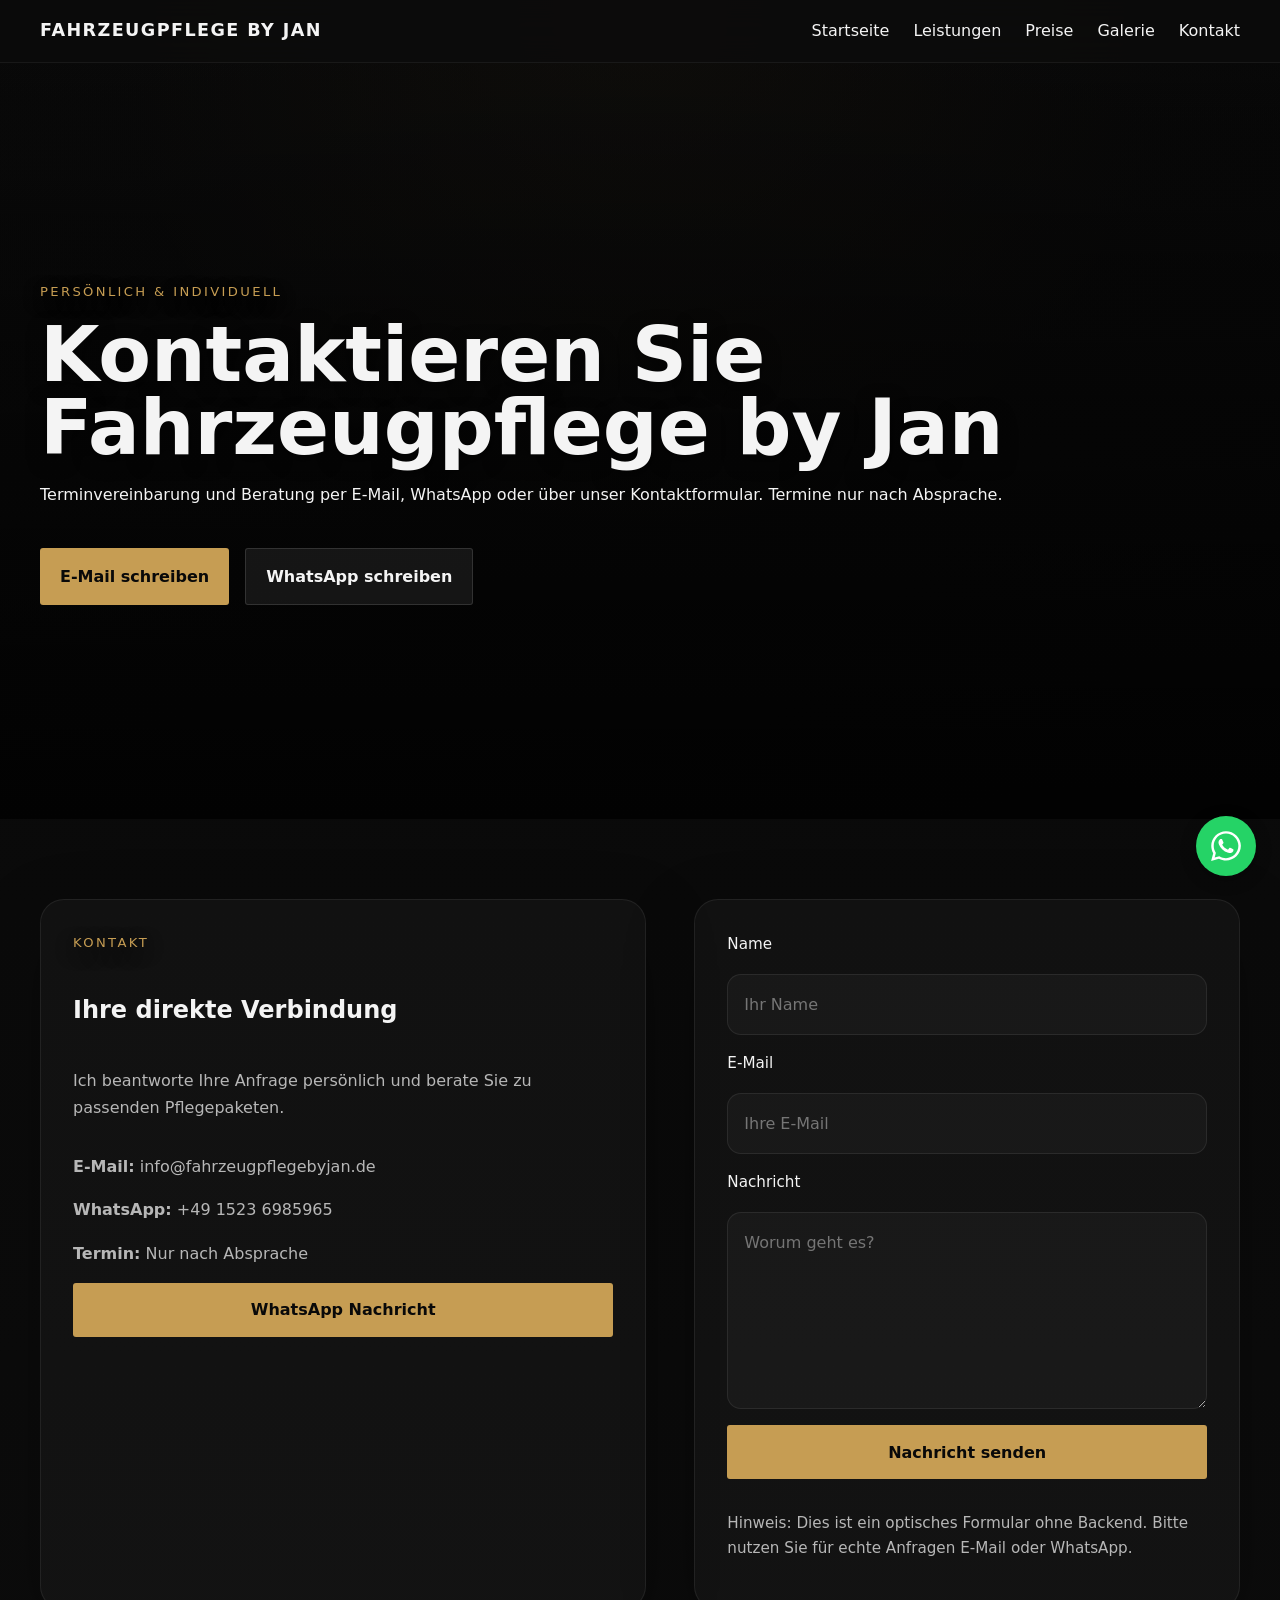
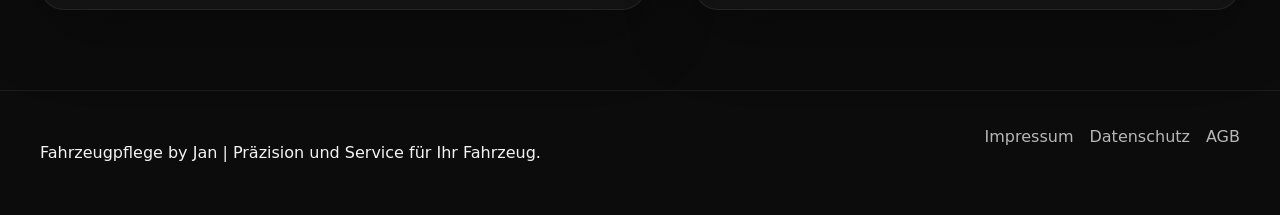
==== kontakt.html @ fa3098f1 "Add files via upload" ====
<!DOCTYPE html>
<html lang="de">
<head>
  <meta charset="UTF-8">
  <meta name="viewport" content="width=device-width, initial-scale=1.0">
  <title>Kontakt | Fahrzeugpflege by Jan</title>
  <meta name="description" content="Kontaktseite von Fahrzeugpflege by Jan. Anfragen per E-Mail, WhatsApp oder Kontaktformular.">
  <link rel="stylesheet" href="style.css">
</head>
<body>
  <header class="site-header">
    <div class="container header-inner">
      <a href="index.html" class="brand">Fahrzeugpflege by Jan</a>
      <button class="nav-toggle" aria-label="Navigation öffnen" aria-expanded="false">
        <span></span><span></span><span></span>
      </button>
      <nav class="site-nav">
        <a href="index.html">Startseite</a>
        <a href="leistungen.html">Leistungen</a>
        <a href="preise.html">Preise</a>
        <a href="galerie.html">Galerie</a>
        <a href="kontakt.html" class="active">Kontakt</a>
      </nav>
    </div>
  </header>

  <main>
    <section class="page-hero page-hero--dark">
      <div class="container hero-content">
        <span class="eyebrow">Persönlich &amp; individuell</span>
        <h1>Kontaktieren Sie Fahrzeugpflege by Jan</h1>
        <p>Terminvereinbarung und Beratung per E-Mail, WhatsApp oder über unser Kontaktformular. Termine nur nach Absprache.</p>
        <div class="hero-buttons">
          <a href="mailto:info@fahrzeugpflegebyjan.de" class="btn btn-primary">E-Mail schreiben</a>
          <a href="https://wa.me/4915236985965" class="btn btn-secondary" target="_blank" rel="noreferrer">WhatsApp schreiben</a>
        </div>
      </div>
    </section>

    <section class="section">
      <div class="container split-grid">
        <div class="contact-card animate-on-scroll">
          <span class="eyebrow">Kontakt</span>
          <h2>Ihre direkte Verbindung</h2>
          <p>Ich beantworte Ihre Anfrage persönlich und berate Sie zu passenden Pflegepaketen.</p>
          <div class="contact-details">
            <p><strong>E-Mail:</strong> info@fahrzeugpflegebyjan.de</p>
            <p><strong>WhatsApp:</strong> +49 1523 6985965</p>
            <p><strong>Termin:</strong> Nur nach Absprache</p>
          </div>
          <a href="https://wa.me/4915236985965" class="btn btn-primary" target="_blank" rel="noreferrer">WhatsApp Nachricht</a>
        </div>

        <div class="contact-form animate-on-scroll">
          <form id="contactForm">
            <label for="name">Name</label>
            <input type="text" id="name" name="name" placeholder="Ihr Name" required>

            <label for="email">E-Mail</label>
            <input type="email" id="email" name="email" placeholder="Ihre E-Mail" required>

            <label for="message">Nachricht</label>
            <textarea id="message" name="message" rows="6" placeholder="Worum geht es?" required></textarea>

            <button type="submit" class="btn btn-primary">Nachricht senden</button>
            <p class="form-note">Hinweis: Dies ist ein optisches Formular ohne Backend. Bitte nutzen Sie für echte Anfragen E-Mail oder WhatsApp.</p>
          </form>
        </div>
      </div>
    </section>
  </main>
<a href="https://wa.me/4915236985965" target="_blank" rel="noreferrer" class="floating-whatsapp-pure" aria-label="WhatsApp Chat starten">
  <svg viewBox="0 0 448 512" xmlns="http://www.w3.org/2000/svg">
    <path d="M380.9 97.1C339 55.1 283.2 32 223.9 32c-122.4 0-222 99.6-222 222 0 39.1 10.2 77.3 29.6 111L0 480l117.7-30.9c32.4 17.7 68.9 27 106.1 27h.1c122.3 0 224.1-99.6 224.1-222 0-59.3-25.2-115-67.1-157zm-157 341.6c-33.2 0-65.7-8.9-94-25.7l-6.7-4-69.8 18.3L72 359.2l-4.4-7c-18.5-29.4-28.2-63.3-28.2-98.2 0-101.7 82.8-184.5 184.6-184.5 49.3 0 95.6 19.2 130.4 54.1 34.8 34.9 56.2 81.2 56.1 130.5 0 101.8-84.9 184.6-186.6 184.6zm101.2-138.2c-5.5-2.8-32.8-16.2-37.9-18-5.1-1.9-8.8-2.8-12.5 2.8-3.7 5.6-14.3 18-17.6 21.8-3.2 3.7-6.5 4.2-12 1.4-32.6-16.3-54-29.1-75.5-66-5.7-9.8 5.7-9.1 16.3-30.3 1.8-3.7.9-6.9-.5-9.7-1.4-2.8-12.5-30.1-17.1-41.2-4.5-10.8-9.1-9.3-12.5-9.5-3.2-.2-6.9-.2-10.6-.2-3.7 0-9.7 1.4-14.8 6.9-5.1 5.6-19.4 19-19.4 46.3 0 27.3 19.9 53.7 22.6 57.4 2.8 3.7 39.1 59.7 94.8 83.8 35.2 15.2 49 16.5 66.6 13.9 10.7-1.6 32.8-13.4 37.4-26.4 4.6-13 4.6-24.1 3.2-26.4-1.3-2.5-5-3.9-10.5-6.6z"/>
  </svg>
</a>
  <footer class="site-footer">
    <div class="container footer-inner">
      <p>Fahrzeugpflege by Jan | Präzision und Service für Ihr Fahrzeug.</p>
      <nav class="footer-nav">
        <a href="impressum.html">Impressum</a>
        <a href="datenschutz.html">Datenschutz</a>
        <a href="agb.html">AGB</a>
      </nav>
    </div>
  </footer>

  <script src="script.js"></script>
</body>
</html>
---- style.css ----
﻿:root {
  --bg: #090909;
  --surface: #121212;
  --surface-alt: #1f1f1f;
  --text: #f4f4f4;
  --muted: #b7b7b7;
  --accent: #c69d53;
  --accent-alt: #e0b569;
  --border: rgba(255,255,255,0.08);
  --shadow: 0 24px 70px rgba(0,0,0,0.25);
  --radius: 24px;
}

* {
  box-sizing: border-box;
}

html {
  scroll-behavior: smooth;
}

body {
  margin: 0;
  font-family: Inter, system-ui, -apple-system, BlinkMacSystemFont, "Segoe UI", sans-serif;
  background: radial-gradient(circle at top, rgba(198,157,83,.08), transparent 28%), linear-gradient(180deg, #080808 0%, #0c0c0c 100%);
  color: var(--text);
  line-height: 1.7;
  text-align: left;
}

img {
  max-width: 100%;
  display: block;
}

a {
  color: inherit;
  text-decoration: none;
}

button,
input,
textarea {
  font: inherit;
}

button {
  border: none;
  background: none;
}

.container {
  width: min(1200px, calc(100% - 2rem));
  margin: 0 auto;
  
}
/* ==========================================================================
   SITE HEADER & NAVIGATION (Optimiert & Bereinigt)
   ========================================================================== */
.site-header {
  position: sticky;
  top: 0;
  z-index: 50;
  backdrop-filter: blur(16px);
  background: rgba(12, 12, 12, 0.90);
  border-bottom: 1px solid rgba(255,255,255,0.06);
}

.header-inner {
  position: relative;
  display: flex;
  align-items: center;
  justify-content: space-between;
  gap: 1rem;
  padding: 1rem 0;
}

.brand {
  font-size: 1.1rem;
  font-weight: 800;
  letter-spacing: 0.08em;
  text-transform: uppercase;
  text-align: left;
  display: inline-block;
  white-space: nowrap;
  color: var(--text);
}

.site-nav {
  display: flex;
  align-items: center;
  gap: 1.5rem;
}

.site-nav a {
  color: var(--text);
  transition: color .22s ease;
}

.site-nav a:hover,
.site-nav a.active {
  color: var(--text);
}

.site-nav.open {
  max-height: 420px;
}

.nav-toggle {
  display: none;
  width: 2rem;
  height: 1.5rem;
  flex-direction: column;
  justify-content: space-between;
  cursor: pointer;
  z-index: 110;
}

.nav-toggle span {
  display: block;
  width: 100%;
  height: 3px;
  border-radius: 999px;
  background: var(--text);
  transition: transform 0.3s ease, opacity 0.2s ease, background-color 0.3s ease;
}

.nav-toggle.open span:nth-child(1) {
  transform: translateY(6px) rotate(45deg);
  background: var(--accent);
}

.nav-toggle.open span:nth-child(2) {
  opacity: 0;
}

.nav-toggle.open span:nth-child(3) {
  transform: translateY(-6px) rotate(-45deg);
  background: var(--accent);
}

.header-actions {
  display: flex;
  align-items: center;
  gap: 1rem;
}

.nav-cta {
  display: inline-flex;
  align-items: center;
  justify-content: center;
  padding: 0.4rem 0.75rem;
  font-size: 0.85rem;
  border-radius: 8px;
  background: #090909;
  color: var(--accent);
  border: 2px solid var(--accent);
  font-weight: 700;
  text-transform: none;
}

.nav-cta:hover {
  background: rgba(255,255,255,0.03);
}

.page-hero {
  min-height: 84vh;
  display: flex;
  align-items: center;
  justify-content: flex-start;
  position: relative;
  overflow: hidden;
}

.page-hero::before {
  content: "";
  position: absolute;
  inset: 0;
  background: linear-gradient(180deg, rgba(0,0,0,.15), rgba(0,0,0,.8));
  z-index: 1;
}

.page-hero--dark {
  background: linear-gradient(135deg, rgba(12,12,12,0.5) 0%, rgba(8,8,8,0.70) 100%),
              url('images/logo.jpeg') center/cover no-repeat;
  background-attachment: fixed;
}

.hero-content {
  position: relative;
  z-index: 2;
}

.page-hero h1,
.hero-copy,
.eyebrow {
  color: var(--text);
  text-shadow: 0 6px 18px rgba(0,0,0,0.6);
}

/* Ensure headings and paragraphs are left-aligned site-wide */
h1, h2, h3, h4, h5, h6, p {
  text-align: left;
}

.eyebrow {
  display: inline-block;
  color: var(--accent);
  text-transform: uppercase;
  letter-spacing: 0.18em;
  font-size: 0.82rem;
  margin-bottom: 1rem;
}

.page-hero h1,
.section-header h2 {
  font-size: clamp(3.5rem, 6vw, 6.5rem);
  margin: 0;
  line-height: 0.95;
}

.section-header p,
.card p,
.feature-card p,
.price-card p,
.contact-card p,
.legal-content p {
  color: var(--muted);
}

.hero-copy {
  margin-top: 1.5rem;
  font-size: 1.05rem;
  max-width: 520px;
}

.text-highlight {
  color: var(--accent);
}

.hero-buttons {
  display: flex;
  flex-wrap: wrap;
  gap: 1rem;
  margin-top: 2.5rem;
}

@media (max-width: 860px) {
  .nav-toggle {
    display: flex;
  }

  .site-nav {
    position: absolute;
    top: 100%;
    left: 0;
    right: 0;
    display: flex;
    flex-direction: column;
    align-items: flex-start;
    gap: 0;
    padding: 1rem 1.5rem 2rem;
    background: rgba(12, 12, 12, 0.98);
    border-bottom: 1px solid var(--border);
    box-shadow: 0 20px 40px rgba(0,0,0,0.5);
    opacity: 0;
    visibility: hidden;
    transform: translateY(-10px);
    transition: opacity 0.3s ease, transform 0.3s ease, visibility 0.3s ease;
  }

  .site-nav.open {
    opacity: 1;
    visibility: visible;
    transform: translateY(0);
  }

  .site-nav a {
    color: var(--text);
    width: 100%;
    padding: 1rem 0;
    border-bottom: 1px solid rgba(255, 255, 255, 0.04);
    font-size: 1.1rem;
  }

  .site-nav a::after {
    display: none;
  }

  .site-nav a:last-child {
    border-bottom: none;
  }

  .page-hero h1,
  .section-header h2 {
    font-size: clamp(2.8rem, 9vw, 4.5rem);
  }

  .hero-content {
    position: relative;
    z-index: 1;
    max-width: 700px;
    padding: 5rem 0;
  }

  .nav-cta {
    display: none;
  }
}




.btn {
  display: inline-flex;
  align-items: center;
  justify-content: center;
  padding: 0.85rem 1.25rem;
  border-radius: 3px;
  font-weight: 600;
  transition: transform .25s ease, background .25s ease, color .25s ease;
  text-align: center;
}

.btn:hover {
  transform: translateY(-2px);
}

.btn-primary {
  background: var(--accent);
  color: #090909;
}

.btn-secondary {
  background: rgba(255,255,255,0.07);
  color: var(--text);
  border: 1px solid rgba(255,255,255,0.12);
}

.btn-ghost {
  background: transparent;
  color: var(--accent);
  border: 2px solid var(--accent);
}

.btn-whatsapp {
  background-color: #25D366;
  color: #ffffff !important; /* Erzwingt weißen Text */
  font-weight: 700;
  padding: 1rem 2rem;
  font-size: 1.05rem;
  border: none;
  box-shadow: 0 4px 14px rgba(37, 211, 102, 0.3);
transition: background-color 0.25s ease, transform 0.25s ease;
}
.btn-whatsapp:hover {
  background-color: #20ba5a; /* Etwas dunkleres Grün beim Drüberfahren */
  transform: translateY(-2px);
}


/* Minimalistisches schwebendes WhatsApp Logo */
.floating-whatsapp-pure {
  position: fixed;
  right: 1.5rem;
  bottom: 1.5rem;
  z-index: 200;
  display: flex;
  align-items: center;
  justify-content: center;
  width: 60px;
  height: 60px;
  background-color: #25D366; /* WhatsApp Grün */
  border-radius: 50%;
  box-shadow: 0 4px 16px rgba(0, 0, 0, 0.3);
  transition: transform 0.25s ease, background-color 0.25s ease, box-shadow 0.25s ease;
}

/* Weißes Logo-Icon im Inneren */
.floating-whatsapp-pure svg {
  width: 34px;
  height: 34px;
  fill: #ffffff; /* Macht das SVG-Logo weiß */
}

/* Interaktion beim Drüberfahren (Hover) */
.floating-whatsapp-pure:hover {
  background-color: #20ba5a; /* Etwas dunkleres Grün */
  transform: scale(1.08) translateY(-3px); /* Leichtes Vergrößern und Anheben */
  box-shadow: 0 8px 24px rgba(37, 211, 102, 0.4); /* Intensiverer, grüner Schatten */
}

/* Responsive Anpassung für kleinere Smartphones */
@media (max-width: 480px) {
  .floating-whatsapp-pure {
    right: 1rem;
    bottom: 1rem;
    width: 52px;
    height: 52px;
  }
  .floating-whatsapp-pure svg {
    width: 28px;
    height: 28px;
  }
}



.section {
  padding: 5rem 0;
}

.section--dark {
  background: rgb(10, 10, 10);
}

.section--light {
  background: rgba(78, 78, 78, 0.285);
}

.section-header {
  max-width: 700px;
  margin-bottom: 2.5rem;
}

.section-header h2 {
  font-size: clamp(2.1rem, 2.5vw, 3rem);
  margin-top: 0.5rem;
}

.grid {
  display: grid;
  gap: 2rem;
}

.grid-2 {
  grid-template-columns: repeat(auto-fit, minmax(280px, 1fr));
}

.grid-3 {
  grid-template-columns: repeat(auto-fit, minmax(320px, 1fr));
}

.card,
.feature-card,
.price-card,
.contact-card,
.contact-form {
  background: rgba(255,255,255,0.03);
  border: 1px solid rgba(255,255,255,0.07);
  box-shadow: var(--shadow);
  border-radius: var(--radius);
  padding: 2rem;
  display: flex;
  flex-direction: column;
  height: 100%;
}

.card h3,
.feature-card h3,
.price-card h3 {
  margin-top: 0;
}

.card ul,
.price-card ul {
  margin: 1rem 0 0;
  padding-left: 1.25rem;
  color: var(--muted);
}

.card li,
.price-card li {
  margin-bottom: 0.65rem;
}

.split-section {
  padding: 5rem 0;
}

.split-grid {
  display: grid;
  gap: 3rem;
  align-items: center;
  grid-template-columns: minmax(400px, 1fr) minmax(300px, 0.9fr);
}

.split-text h2,
.legal-content h2 {
  margin-bottom: 1rem;
  color: var(--text);
}

.split-text ul {
  list-style: disc inside;
  color: var(--muted);
  margin: 1.25rem 0 2rem;
}

.split-text img,
.split-visual img {
  width: 100%;
  border-radius: var(--radius);
}

.trust-section {
  padding: 5rem 0;
}

.trust-grid {
  display: grid;
  grid-template-columns: repeat(auto-fit, minmax(280px, 1fr));
  gap: 2rem;
}

.trust-card {
  background: linear-gradient(135deg, rgba(255,255,255,0.05) 0%, rgba(255,255,255,0.02) 100%);
  border: 1px solid rgba(198,157,83,0.2);
  border-radius: 20px;
  padding: 2.5rem 2rem;
  text-align: left;
  backdrop-filter: blur(10px);
  transition: all .3s ease;
}

.trust-card:hover {
  border-color: rgba(198,157,83,0.4);
  background: linear-gradient(135deg, rgba(255,255,255,0.08) 0%, rgba(255,255,255,0.03) 100%);
  transform: translateY(-6px);
}

.trust-icon {
  font-size: 3rem;
  margin-bottom: 1rem;
  display: block;
}

.trust-card h3 {
  margin: 0 0 1rem 0;
  font-size: 1.2rem;
  color: var(--text);
}

.trust-card p {
  color: var(--muted);
  font-size: 0.95rem;
  line-height: 1.6;
}

.price-card {
  position: relative;
}

.price {
  font-size: 2.75rem;
  font-weight: 700;
  margin: 1rem 0;
}

.note,
.form-note {
  color: var(--muted);
  font-size: 0.95rem;
}

.price-note {
  margin-top: 2rem;
  padding: 2rem;
  border-left: 4px solid var(--accent);
}

.gallery-grid {
  display: grid;
  grid-template-columns: repeat(auto-fit, minmax(300px, 1fr));
  gap: 1.5rem;
}

.gallery-item {
  overflow: hidden;
  border-radius: 24px;
  border: 1px solid rgba(255,255,255,0.08);
  aspect-ratio: 1;
}

.gallery-item img {
  width: 100%;
  height: 100%;
  object-fit: cover;
}

.contact-card,
.contact-form {
  min-height: 420px;
}

.contact-details p {
  margin: 1rem 0;
}

.contact-form form {
  display: grid;
  gap: 1rem;
}

.contact-form label {
  font-size: 0.95rem;
}

.contact-form input,
.contact-form textarea {
  width: 100%;
  padding: 1rem;
  border-radius: 14px;
  border: 1px solid rgba(255,255,255,0.08);
  background: rgba(255,255,255,0.03);
  color: var(--text);
}

.cta-banner {
  padding: 4rem 0;
  background: linear-gradient(135deg, rgba(37,211,102,0.08) 0%, rgba(37,211,102,0.04) 100%);
  border-top: 1px solid rgba(37,211,102,0.2);
  border-bottom: 1px solid rgba(37,211,102,0.2);
}

.cta-whatsapp {
  background: linear-gradient(135deg, rgba(37,211,102,0.12) 0%, rgba(37,211,102,0.05) 100%);
}

.cta-inner {
  display: flex;
  align-items: center;
  justify-content: space-between;
  gap: 3rem;
}

.cta-content {
  flex: 1;
}

.cta-icon {
  font-size: 3.5rem;
  margin-bottom: 1rem;
}

.cta-content h2 {
  font-size: clamp(1.8rem, 2.5vw, 2.5rem);
  margin: 0 0 0.75rem 0;
  color: var(--text);
}

.cta-content p {
  font-size: 1.1rem;
  color: var(--muted);
  margin: 0;
}

.site-footer {
  padding: 2rem 0;
  border-top: 1px solid rgba(255,255,255,0.07);
}

.footer-inner {
  display: flex;
  flex-wrap: wrap;
  justify-content: space-between;
  gap: 1rem;
}

.footer-nav {
  display: flex;
  flex-wrap: wrap;
  gap: 1rem;
}

.footer-nav a {
  color: var(--muted);
}

.legal-content {
  display: grid;
  gap: 1.75rem;
}

.animate-on-scroll {
  opacity: 0;
  transform: translateY(30px);
  transition: opacity .8s ease, transform .8s ease;
}

.animate-on-scroll.is-visible {
  opacity: 1;
  transform: translateY(0);
}

@media (max-width: 1024px) {
  .split-grid {
    grid-template-columns: 1fr;
    gap: 2rem;
  }
}

@media (max-width: 960px) {
  .grid,
  .gallery-grid {
    gap: 1.5rem;
  }

  .page-hero {
    min-height: 70vh;
  }

  .cta-inner {
    flex-direction: column;
    text-align: left;
  }

  .cta-content {
    flex: 1;
  }
}

@media (max-width: 768px) {
  .header-inner {
    flex-wrap: wrap;
  }

  .nav-toggle {
    display: flex;
  }

  .site-nav {
    position: absolute;
    top: 100%;
    right: 1rem;
    left: 1rem;
    flex-direction: column;
    background: rgba(12,12,12,0.97);
    border: 1px solid rgba(255,255,255,0.08);
    border-radius: 20px;
    padding: 1.5rem;
    margin-top: 0.5rem;
    opacity: 0;
    visibility: hidden;
    transform: translateY(-10px);
    transition: opacity .25s ease, transform .25s ease, visibility .25s ease;
  }

  .site-nav.open {
    opacity: 1;
    visibility: visible;
    transform: translateY(0);
  }

  .site-nav a {
    padding: 0.75rem 0;
    border-bottom: 1px solid rgba(255,255,255,0.06);
    text-align: left;
  }
}

@media (max-width: 560px) {
  .hero-buttons {
    flex-direction: column;
  }

  .btn {
    width: 100%;
  }
}
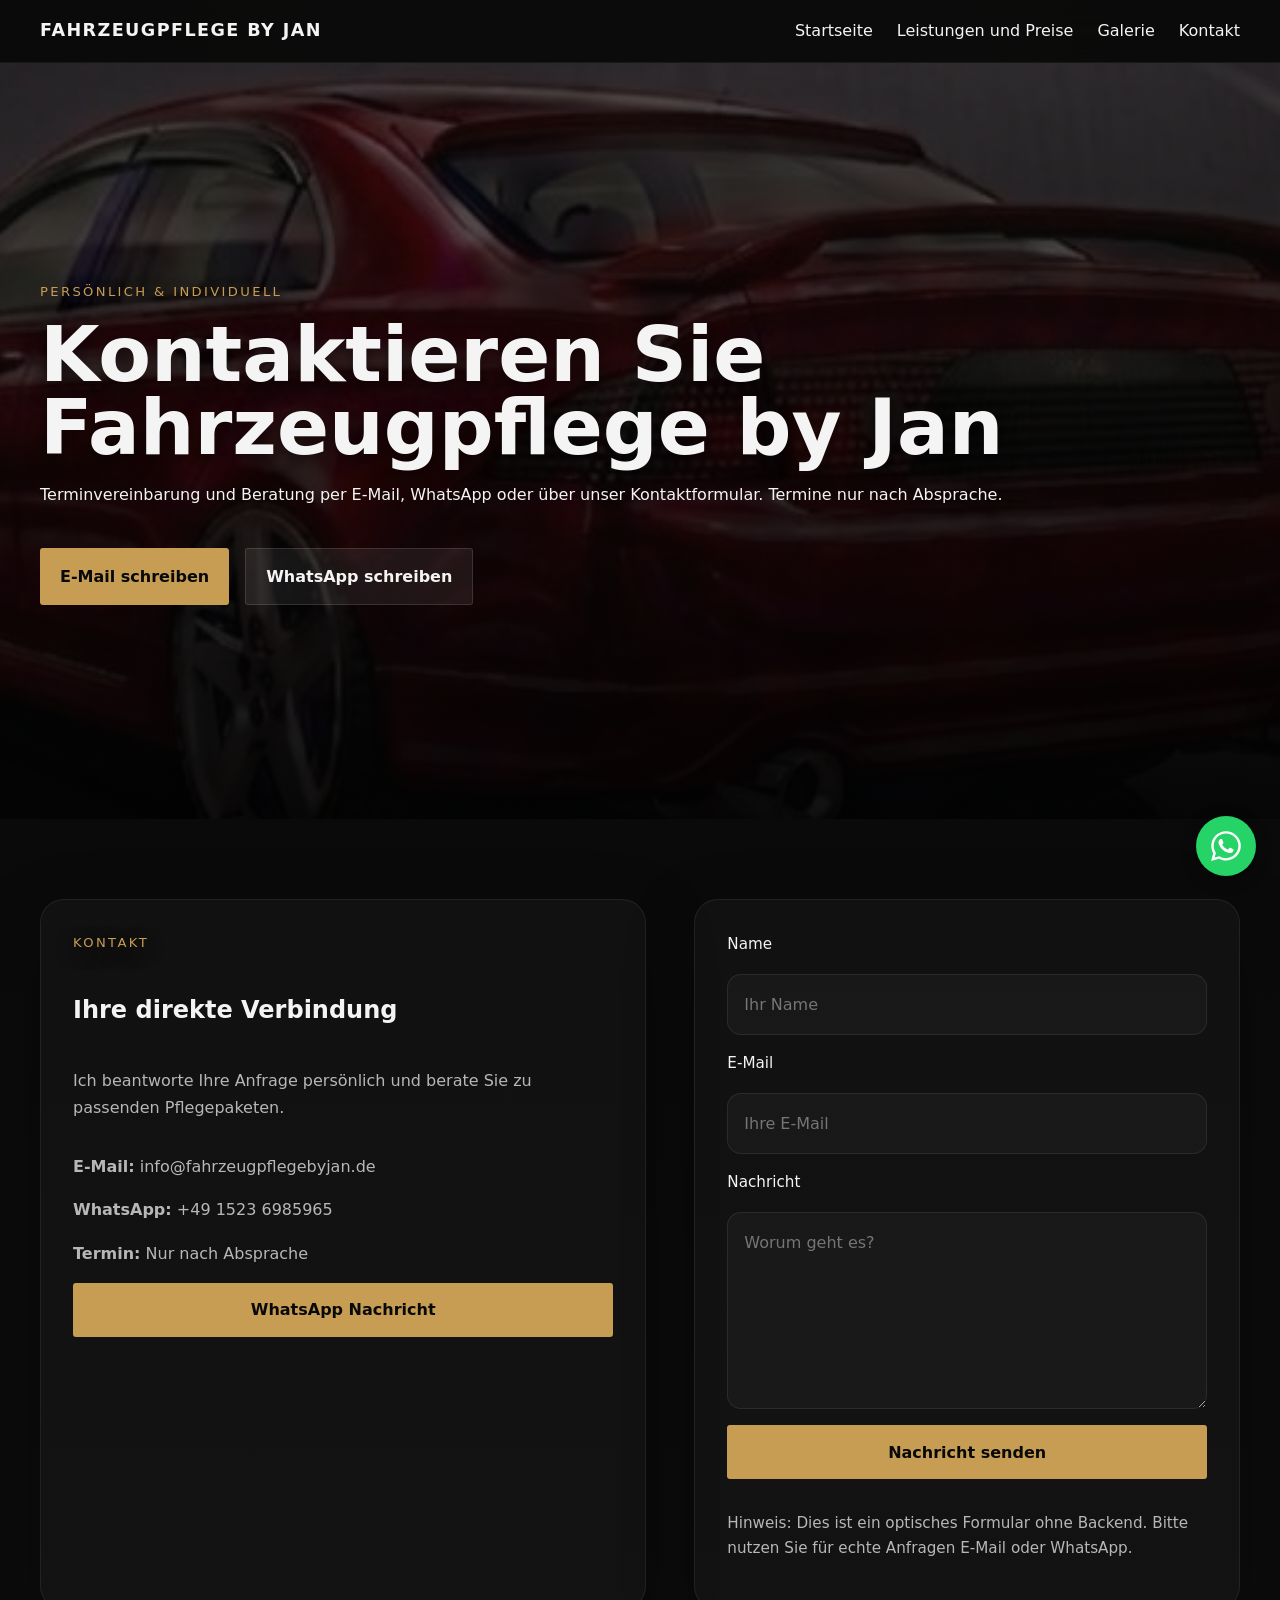
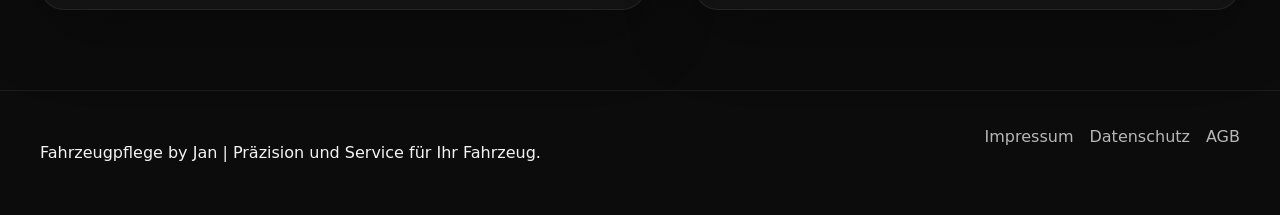
==== commit 036e7af3: "Fix HTML formatting and update navigation links" ====
--- a/kontakt.html
+++ b/kontakt.html
@@ -16,8 +16,8 @@
       </button>
       <nav class="site-nav">
         <a href="index.html">Startseite</a>
-        <a href="leistungen.html">Leistungen</a>
-        <a href="preise.html">Preise</a>
+        <a href="leistungen.html">Leistungen und Preise</a>
+      
         <a href="galerie.html">Galerie</a>
         <a href="kontakt.html" class="active">Kontakt</a>
       </nav>
